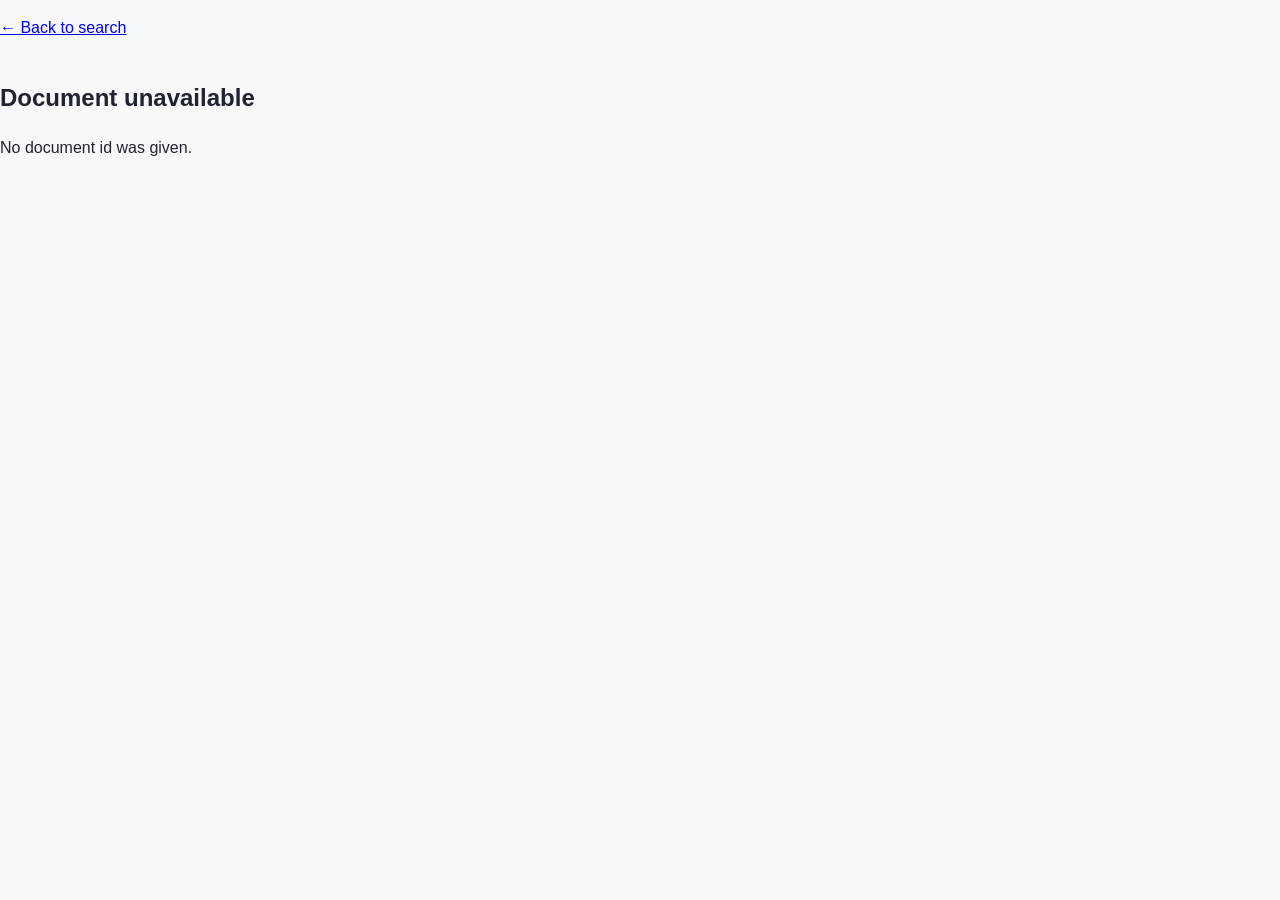
==== web/document.html @ 1c82fb63 "Initial commit: hybrid search engine with BM25 + FAISS + RRF" ====
<!DOCTYPE html>
<html lang="en">
<head>
  <meta charset="utf-8">
  <meta name="viewport" content="width=device-width, initial-scale=1">
  <meta name="color-scheme" content="light dark">
  <title>Document – Mini Search</title>
  <link rel="stylesheet" href="style.css">
</head>
<body>
  <header>
    <p><a href="/">&larr; Back to search</a></p>
  </header>

  <main>
    <article class="doc">
      <h1 id="doc-title">Loading…</h1>
      <p id="doc-category" class="doc-category"></p>
      <div id="doc-text" class="doc-text"></div>
    </article>
  </main>

  <script>
    (function () {
      "use strict";

      var titleEl = document.getElementById("doc-title");
      var categoryEl = document.getElementById("doc-category");
      var textEl = document.getElementById("doc-text");

      function showError(message) {
        titleEl.textContent = "Document unavailable";
        categoryEl.textContent = "";
        textEl.textContent = message;
      }

      var docId = new URLSearchParams(window.location.search).get("id");
      if (!docId) {
        showError("No document id was given.");
        return;
      }

      fetch("/document/" + encodeURIComponent(docId))
        .then(function (response) {
          if (response.status === 404) {
            throw new Error("Document " + docId + " was not found.");
          }
          if (!response.ok) {
            throw new Error("The server returned " + response.status + ".");
          }
          return response.json();
        })
        .then(function (doc) {
          document.title = doc.doc_id + " – Mini Search";
          titleEl.textContent = doc.doc_id;
          categoryEl.textContent = doc.category;
          textEl.textContent = doc.text;
          textEl.style.whiteSpace = "pre-wrap";
        })
        .catch(function (error) {
          showError(error.message);
        });
    })();
  </script>
</body>
</html>
---- web/style.css ----
:root {
  --bg: #f7f8fa;
  --surface: #ffffff;
  --text: #1f2430;
  --muted: #6b7280;
  --accent: #3b6cf6;
  --accent-hover: #2f58d0;
  --border: #e3e6ec;
  --error: #d92d20;
  --shadow: 0 1px 3px rgba(16, 24, 40, 0.08), 0 6px 18px rgba(16, 24, 40, 0.06);
}

@media (prefers-color-scheme: dark) {
  :root {
    --bg: #14161b;
    --surface: #1d2027;
    --text: #e8eaf0;
    --muted: #98a1b3;
    --border: #2c303a;
    --error: #f97066;
    --shadow: 0 1px 3px rgba(0, 0, 0, 0.5);
  }
}

*,
*::before,
*::after {
  box-sizing: border-box;
}

body {
  margin: 0;
  font-family: -apple-system, BlinkMacSystemFont, "Segoe UI", Roboto, Helvetica,
    Arial, sans-serif;
  background: var(--bg);
  color: var(--text);
  line-height: 1.5;
}

.page {
  display: flex;
  flex-direction: column;
  align-items: center;
  min-height: 100vh;
  padding: 0 1rem 3rem;
}

.search-area {
  width: 100%;
  max-width: 680px;
  margin-top: 28vh;
  text-align: center;
  transition: margin-top 0.3s ease;
}

body.searched .search-area {
  margin-top: 2.5rem;
}

.logo {
  margin: 0 0 1.25rem;
  font-size: 2.6rem;
  font-weight: 700;
  letter-spacing: -0.03em;
}

.logo span {
  color: var(--accent);
}

.search-box {
  display: flex;
  gap: 0.5rem;
  padding: 0.45rem;
  background: var(--surface);
  border: 1px solid var(--border);
  border-radius: 999px;
  box-shadow: var(--shadow);
}

.search-box:focus-within {
  border-color: var(--accent);
}

.search-box input {
  flex: 1;
  min-width: 0;
  padding: 0.5rem 1rem;
  border: 0;
  outline: 0;
  background: transparent;
  color: inherit;
  font: inherit;
  font-size: 1.05rem;
  -webkit-appearance: none;
  appearance: none;
}

.search-box button {
  padding: 0.55rem 1.4rem;
  border: 0;
  border-radius: 999px;
  background: var(--accent);
  color: #ffffff;
  font: inherit;
  font-weight: 600;
  cursor: pointer;
  transition: background 0.15s ease;
}

.search-box button:hover {
  background: var(--accent-hover);
}

.search-box button:disabled {
  opacity: 0.6;
  cursor: progress;
}

.hint {
  margin: 0.75rem 0 0;
  color: var(--muted);
  font-size: 0.85rem;
}

.status {
  width: 100%;
  max-width: 680px;
  min-height: 1.5rem;
  margin-top: 1.25rem;
  color: var(--muted);
  font-size: 0.95rem;
}

.status.error {
  color: var(--error);
}

.results {
  display: flex;
  flex-direction: column;
  gap: 0.9rem;
  width: 100%;
  max-width: 680px;
}

.result {
  padding: 1rem 1.15rem;
  background: var(--surface);
  border: 1px solid var(--border);
  border-radius: 12px;
  box-shadow: var(--shadow);
}

.result-header {
  display: flex;
  align-items: baseline;
  justify-content: space-between;
  gap: 1rem;
}

.result-title {
  margin: 0;
  color: var(--accent);
  font-size: 1.05rem;
  font-weight: 600;
  overflow-wrap: anywhere;
}

.result-score {
  flex-shrink: 0;
  padding: 0.1rem 0.55rem;
  border: 1px solid var(--border);
  border-radius: 999px;
  color: var(--muted);
  font-size: 0.78rem;
  font-variant-numeric: tabular-nums;
}

.result-snippet {
  margin: 0.5rem 0 0;
  color: var(--text);
  font-size: 0.95rem;
}

.facets {
  margin: 1rem 0 0;
  padding: 0;
  border: 0;
  text-align: center;
}

.facets[hidden],
.facet-clear[hidden] {
  display: none;
}

.facets-title {
  margin: 0 auto 0.5rem;
  padding: 0;
  color: var(--muted);
  font-size: 0.8rem;
  font-weight: 600;
  letter-spacing: 0.06em;
  text-transform: uppercase;
}

.facet-list {
  display: flex;
  flex-wrap: wrap;
  justify-content: center;
  gap: 0.5rem;
}

.facet {
  position: relative;
  display: inline-flex;
  align-items: center;
  gap: 0.45rem;
  padding: 0.3rem 0.8rem;
  background: var(--surface);
  border: 1px solid var(--border);
  border-radius: 999px;
  color: var(--text);
  font-size: 0.9rem;
  cursor: pointer;
  user-select: none;
  transition: background 0.15s ease, border-color 0.15s ease, color 0.15s ease;
}

.facet:hover {
  border-color: var(--accent);
}

.facet input {
  position: absolute;
  opacity: 0;
  pointer-events: none;
}

.facet.selected {
  background: var(--accent);
  border-color: var(--accent);
  color: #ffffff;
}

.facet:has(input:focus-visible) {
  outline: 2px solid var(--accent);
  outline-offset: 2px;
}

.facet-count {
  font-size: 0.75rem;
  font-variant-numeric: tabular-nums;
  opacity: 0.7;
}

.facet-clear {
  margin-top: 0.6rem;
  padding: 0.1rem 0.4rem;
  border: 0;
  background: none;
  color: var(--accent);
  font: inherit;
  font-size: 0.85rem;
  cursor: pointer;
}

.facet-clear:hover {
  text-decoration: underline;
}

mark {
  padding: 0 0.1em;
  border-radius: 3px;
  background: rgba(255, 213, 79, 0.55);
  color: inherit;
}

@media (prefers-color-scheme: dark) {
  mark {
    background: rgba(255, 213, 79, 0.3);
  }
}

@media (max-width: 520px) {
  .search-area {
    margin-top: 18vh;
  }

  .logo {
    font-size: 2.1rem;
  }

  .search-box button {
    padding: 0.55rem 1rem;
  }
}

/* Search mode toggle (Keywords / Semantic / Hybrid) */
.visually-hidden {
  position: absolute;
  width: 1px;
  height: 1px;
  margin: -1px;
  padding: 0;
  overflow: hidden;
  clip: rect(0 0 0 0);
  white-space: nowrap;
  border: 0;
}

.mode-toggle {
  display: inline-flex;
  gap: 0.2rem;
  margin: 0 0 0.9rem;
  padding: 0.2rem;
  background: var(--surface);
  border: 1px solid var(--border);
  border-radius: 999px;
}

.mode-option {
  position: relative;
  cursor: pointer;
}

.mode-option input {
  position: absolute;
  opacity: 0;
  pointer-events: none;
}

.mode-option span {
  display: block;
  padding: 0.3rem 1rem;
  border-radius: 999px;
  color: var(--muted);
  font-size: 0.88rem;
  font-weight: 600;
  user-select: none;
  transition: background 0.15s ease, color 0.15s ease;
}

.mode-option:hover span {
  color: var(--text);
}

.mode-option input:checked + span {
  background: var(--accent);
  color: #ffffff;
}

.mode-option input:focus-visible + span {
  outline: 2px solid var(--accent);
  outline-offset: 2px;
}

/* Autocomplete dropdown */
.search-wrap {
  position: relative;
}

#suggestions {
  position: absolute;
  top: calc(100% + 0.4rem);
  left: 0;
  right: 0;
  z-index: 100;
  max-height: 22rem;
  overflow-y: auto;
  padding: 0.35rem 0;
  background: var(--surface, #ffffff);
  border: 1px solid var(--border);
  border-radius: 16px;
  box-shadow: var(--shadow);
  text-align: left;
}

#suggestions[hidden],
#suggestions:empty {
  display: none;
}

.suggestion {
  padding: 0.55rem 1.1rem;
  overflow: hidden;
  color: var(--text);
  font-size: 0.95rem;
  text-overflow: ellipsis;
  white-space: nowrap;
  cursor: pointer;
}

.suggestion:hover,
.suggestion.active {
  background: rgba(59, 108, 246, 0.12);
}

/* ---- Clickable results: append to style.css ---- */
.result {
  cursor: pointer;
}

.result-title a {
  color: inherit;
  text-decoration: none;
}

.result-title a:hover,
.result-title a:focus-visible {
  text-decoration: underline;
}

.result-body {
  margin-top: 0.75rem;
  padding-top: 0.75rem;
  border-top: 1px dashed var(--border);
  color: var(--muted);
  font-size: 0.92rem;
  white-space: pre-wrap;
  overflow-wrap: anywhere;
  cursor: auto;
}

.result-body[hidden] {
  display: none;
}

.result-body.error {
  color: var(--error);
}

/* Standalone document page (document.html) */
.doc {
  width: 100%;
  max-width: 720px;
  margin-top: 2.5rem;
}

.doc-back {
  display: inline-block;
  margin-bottom: 1.25rem;
  color: var(--accent);
  font-size: 0.9rem;
  text-decoration: none;
}

.doc-back:hover {
  text-decoration: underline;
}

.doc-title {
  margin: 0;
  font-size: 1.6rem;
  letter-spacing: -0.02em;
  overflow-wrap: anywhere;
}

.doc-category {
  margin: 0.25rem 0 1.25rem;
  color: var(--muted);
  font-size: 0.9rem;
}

.doc-text p {
  margin: 0 0 1rem;
  white-space: pre-wrap;
  overflow-wrap: anywhere;
}

.doc-status {
  color: var(--muted);
}

.doc-status.error {
  color: var(--error);
}
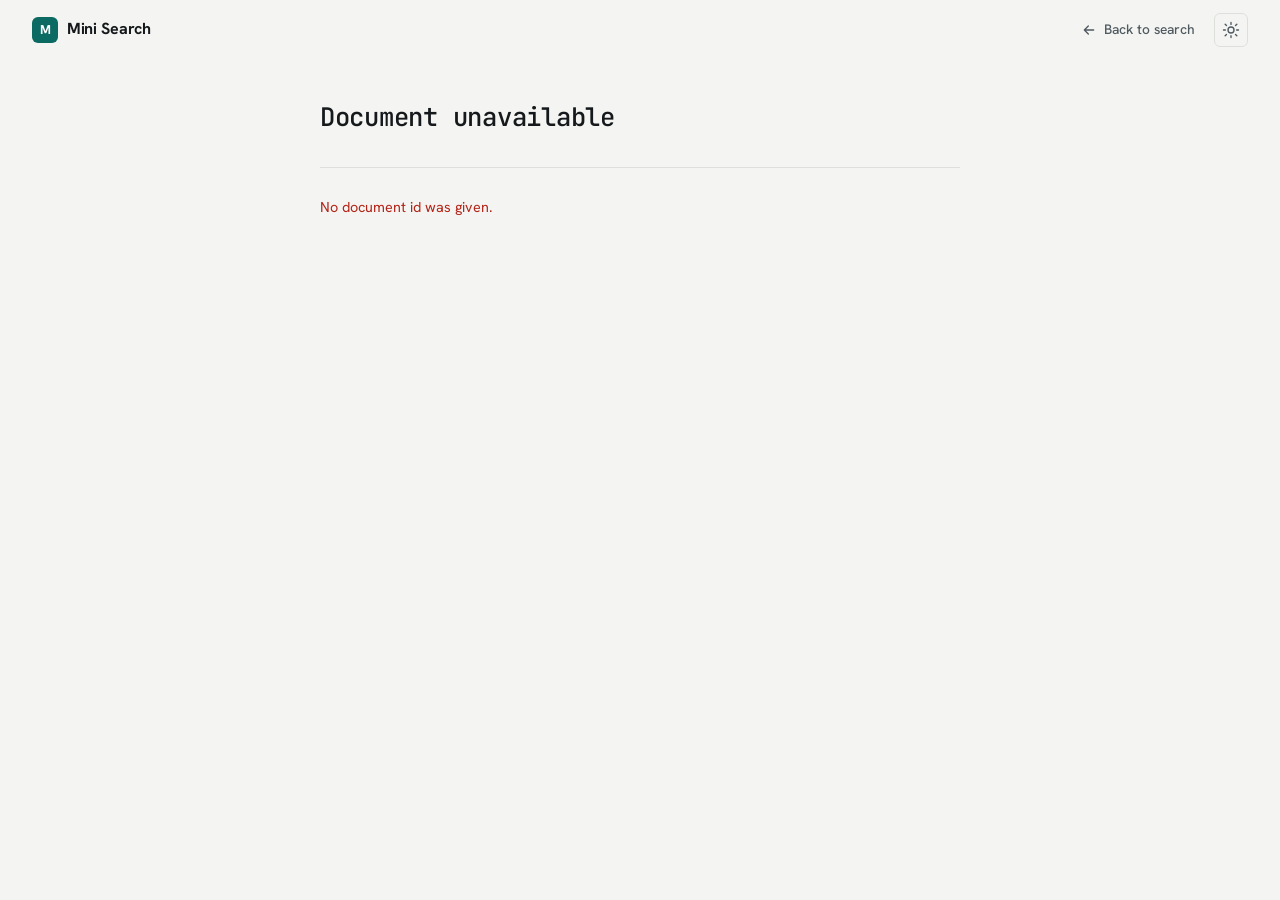
==== commit 78f04c61: "change in frontend" ====
--- a/web/document.html
+++ b/web/document.html
@@ -4,18 +4,39 @@
   <meta charset="utf-8">
   <meta name="viewport" content="width=device-width, initial-scale=1">
   <meta name="color-scheme" content="light dark">
-  <title>Document – Mini Search</title>
+  <title>Document · Mini Search</title>
+  <link rel="preconnect" href="https://fonts.googleapis.com">
+  <link rel="preconnect" href="https://fonts.gstatic.com" crossorigin>
+  <link rel="stylesheet" href="https://fonts.googleapis.com/css2?family=Hanken+Grotesk:wght@400;500;600;700&family=Source+Serif+4:opsz,wght@8..60,400;8..60,600&family=JetBrains+Mono:wght@400;500&display=swap">
+  <script>try{var t=localStorage.getItem("mini-search-theme");if(t)document.documentElement.dataset.theme=t}catch(e){}</script>
   <link rel="stylesheet" href="style.css">
 </head>
 <body>
-  <header>
-    <p><a href="/">&larr; Back to search</a></p>
+  <header class="topbar">
+    <a href="/" class="brand">
+      <span class="brand-mark" aria-hidden="true">M</span>
+      <span class="brand-name">Mini Search</span>
+    </a>
+    <div class="topbar-actions">
+      <a class="ghost-link" href="/">
+        <svg viewBox="0 0 24 24" width="16" height="16" aria-hidden="true"><path d="M19 12H5M11 6l-6 6 6 6" fill="none" stroke="currentColor" stroke-width="2" stroke-linecap="round" stroke-linejoin="round"/></svg>
+        <span>Back to search</span>
+      </a>
+      <button id="theme-toggle" class="icon-btn" type="button" aria-label="Toggle color theme" title="Toggle theme">
+        <svg class="icon-sun" viewBox="0 0 24 24" width="18" height="18" aria-hidden="true"><circle cx="12" cy="12" r="4" fill="none" stroke="currentColor" stroke-width="1.8"/><path d="M12 2v2.5M12 19.5V22M4.2 4.2l1.8 1.8M18 18l1.8 1.8M2 12h2.5M19.5 12H22M4.2 19.8 6 18M18 6l1.8-1.8" stroke="currentColor" stroke-width="1.8" stroke-linecap="round"/></svg>
+        <svg class="icon-moon" viewBox="0 0 24 24" width="18" height="18" aria-hidden="true"><path d="M20 14.5A8 8 0 1 1 9.5 4a6.5 6.5 0 0 0 10.5 10.5Z" fill="none" stroke="currentColor" stroke-width="1.8" stroke-linejoin="round"/></svg>
+      </button>
+    </div>
   </header>
 
-  <main>
+  <main class="page page-doc">
     <article class="doc">
-      <h1 id="doc-title">Loading…</h1>
-      <p id="doc-category" class="doc-category"></p>
+      <h1 id="doc-title" class="doc-title">Loading…</h1>
+      <div class="doc-meta">
+        <span id="doc-category" class="doc-category" hidden></span>
+        <span id="doc-id" class="doc-id mono"></span>
+      </div>
+      <div id="doc-status" class="doc-status" role="status" aria-live="polite"></div>
       <div id="doc-text" class="doc-text"></div>
     </article>
   </main>
@@ -26,12 +47,20 @@
 
       var titleEl = document.getElementById("doc-title");
       var categoryEl = document.getElementById("doc-category");
+      var idEl = document.getElementById("doc-id");
+      var statusEl = document.getElementById("doc-status");
       var textEl = document.getElementById("doc-text");
+
+      function setStatus(message, kind) {
+        statusEl.textContent = message;
+        statusEl.className = kind ? "doc-status " + kind : "doc-status";
+      }
 
       function showError(message) {
         titleEl.textContent = "Document unavailable";
-        categoryEl.textContent = "";
-        textEl.textContent = message;
+        categoryEl.hidden = true;
+        setStatus(message, "error");
+        textEl.replaceChildren();
       }
 
       var docId = new URLSearchParams(window.location.search).get("id");
@@ -39,6 +68,9 @@
         showError("No document id was given.");
         return;
       }
+
+      idEl.textContent = docId;
+      setStatus("Loading…", "loading");
 
       fetch("/document/" + encodeURIComponent(docId))
         .then(function (response) {
@@ -51,16 +83,47 @@
           return response.json();
         })
         .then(function (doc) {
-          document.title = doc.doc_id + " – Mini Search";
+          document.title = doc.doc_id + " · Mini Search";
           titleEl.textContent = doc.doc_id;
-          categoryEl.textContent = doc.category;
-          textEl.textContent = doc.text;
-          textEl.style.whiteSpace = "pre-wrap";
+          categoryEl.textContent = doc.category || "";
+          categoryEl.hidden = !doc.category;
+          idEl.textContent = doc.doc_id;
+
+          var fragment = document.createDocumentFragment();
+          var blocks = String(doc.text || "").split(/\n{2,}/);
+          for (var i = 0; i < blocks.length; i++) {
+            var block = blocks[i];
+            if (!block.trim()) continue;
+            var p = document.createElement("p");
+            p.textContent = block;
+            fragment.appendChild(p);
+          }
+          textEl.replaceChildren(fragment);
+          setStatus("", "");
         })
         .catch(function (error) {
           showError(error.message);
         });
     })();
   </script>
+
+  <script>
+    (function () {
+      "use strict";
+      var key = "mini-search-theme";
+      var stored = localStorage.getItem(key);
+      if (stored) document.documentElement.dataset.theme = stored;
+      var btn = document.getElementById("theme-toggle");
+      if (!btn) return;
+      btn.addEventListener("click", function () {
+        var current =
+          document.documentElement.dataset.theme ||
+          (window.matchMedia("(prefers-color-scheme: dark)").matches ? "dark" : "light");
+        var next = current === "dark" ? "light" : "dark";
+        document.documentElement.dataset.theme = next;
+        localStorage.setItem(key, next);
+      });
+    })();
+  </script>
 </body>
 </html>
--- a/web/style.css
+++ b/web/style.css
@@ -1,478 +1,173 @@
+/* Mini Search — design tokens */
 :root {
-  --bg: #f7f8fa;
-  --surface: #ffffff;
-  --text: #1f2430;
-  --muted: #6b7280;
-  --accent: #3b6cf6;
-  --accent-hover: #2f58d0;
-  --border: #e3e6ec;
-  --error: #d92d20;
-  --shadow: 0 1px 3px rgba(16, 24, 40, 0.08), 0 6px 18px rgba(16, 24, 40, 0.06);
+  --bg: #f4f5f2; --surface: #fbfbf9; --text: #15191c; --muted: #4f5a60; --soft: #76828a;
+  --line: #dcdfda; --line-2: #c3c9c4; --accent: #0b6b63; --accent-soft: rgba(11,107,99,.1);
+  --ring: rgba(11,107,99,.3); --error: #b42318; --mark: #ffe58a; --on-accent: #fff;
+  --ui: "Hanken Grotesk", system-ui, -apple-system, "Segoe UI", sans-serif;
+  --read: "Source Serif 4", Georgia, "Times New Roman", serif;
+  --mono: "JetBrains Mono", ui-monospace, Menlo, Consolas, monospace;
+  --w: 760px; --t: 160ms ease; color-scheme: light;
 }
-
+:root[data-theme="dark"] {
+  --bg: #101413; --surface: #161b1a; --text: #e6ebe8; --muted: #a2aeaa; --soft: #7a8682;
+  --line: #26302d; --line-2: #36423e; --accent: #4fc3b5; --accent-soft: rgba(79,195,181,.12);
+  --ring: rgba(79,195,181,.35); --error: #f08a80; --mark: rgba(255,214,90,.28); --on-accent: #08201d;
+  color-scheme: dark;
+}
 @media (prefers-color-scheme: dark) {
-  :root {
-    --bg: #14161b;
-    --surface: #1d2027;
-    --text: #e8eaf0;
-    --muted: #98a1b3;
-    --border: #2c303a;
-    --error: #f97066;
-    --shadow: 0 1px 3px rgba(0, 0, 0, 0.5);
+  :root:not([data-theme="light"]) {
+    --bg: #101413; --surface: #161b1a; --text: #e6ebe8; --muted: #a2aeaa; --soft: #7a8682;
+    --line: #26302d; --line-2: #36423e; --accent: #4fc3b5; --accent-soft: rgba(79,195,181,.12);
+    --ring: rgba(79,195,181,.35); --error: #f08a80; --mark: rgba(255,214,90,.28); --on-accent: #08201d;
+    color-scheme: dark;
   }
 }
 
-*,
-*::before,
-*::after {
-  box-sizing: border-box;
+*, *::before, *::after { box-sizing: border-box; }
+html, body { margin: 0; padding: 0; }
+html { scroll-behavior: smooth; }
+body { font-family: var(--ui); background: var(--bg); color: var(--text); line-height: 1.55; min-height: 100vh; -webkit-font-smoothing: antialiased; }
+.mono { font-family: var(--mono); font-size: .82em; }
+.visually-hidden { position: absolute !important; width: 1px; height: 1px; margin: -1px; padding: 0; overflow: hidden; clip: rect(0 0 0 0); white-space: nowrap; border: 0; }
+:focus-visible { outline: 2px solid var(--accent); outline-offset: 2px; }
+.aurora { display: none; }
+
+/* Top bar */
+.topbar { position: sticky; top: 0; z-index: 40; display: flex; align-items: center; justify-content: space-between; gap: 1rem; padding: .8rem clamp(1rem, 4vw, 2rem); background: color-mix(in srgb, var(--bg) 88%, transparent); backdrop-filter: blur(10px); -webkit-backdrop-filter: blur(10px); border-bottom: 1px solid transparent; transition: border-color var(--t); }
+body.searched .topbar { border-bottom-color: var(--line); }
+.brand { display: inline-flex; align-items: center; gap: .55rem; color: var(--text); text-decoration: none; font-weight: 700; letter-spacing: -.01em; }
+.brand-mark { display: inline-grid; place-items: center; width: 26px; height: 26px; border-radius: 6px; background: var(--accent); color: var(--on-accent); font-size: .8rem; font-weight: 700; }
+.topbar-actions { display: flex; align-items: center; gap: .5rem; }
+.ghost-link { display: inline-flex; align-items: center; gap: .4rem; padding: .4rem .7rem; border-radius: 6px; color: var(--muted); font-size: .86rem; font-weight: 500; text-decoration: none; transition: color var(--t), background var(--t); }
+.ghost-link:hover { color: var(--text); background: var(--accent-soft); }
+.icon-btn { display: inline-grid; place-items: center; width: 34px; height: 34px; padding: 0; border: 1px solid var(--line); border-radius: 6px; background: transparent; color: var(--muted); cursor: pointer; transition: color var(--t), border-color var(--t); }
+.icon-btn:hover { color: var(--text); border-color: var(--line-2); }
+.icon-btn .icon-moon { display: none; }
+:root[data-theme="dark"] .icon-btn .icon-sun { display: none; }
+:root[data-theme="dark"] .icon-btn .icon-moon { display: block; }
+@media (prefers-color-scheme: dark) {
+  :root:not([data-theme="light"]) .icon-btn .icon-sun { display: none; }
+  :root:not([data-theme="light"]) .icon-btn .icon-moon { display: block; }
 }
 
-body {
-  margin: 0;
-  font-family: -apple-system, BlinkMacSystemFont, "Segoe UI", Roboto, Helvetica,
-    Arial, sans-serif;
-  background: var(--bg);
-  color: var(--text);
-  line-height: 1.5;
+/* Page + hero (left aligned) */
+.page { max-width: var(--w); margin: 0 auto; padding: 2rem 1.25rem 5rem; }
+.hero { margin-top: clamp(2.5rem, 12vh, 7rem); transition: margin-top 350ms ease; }
+body.searched .hero { margin-top: 1rem; }
+.hero-title { margin: 0 0 .4rem; font-size: clamp(2rem, 5vw, 3.1rem); font-weight: 700; letter-spacing: -.035em; line-height: 1.08; }
+.gradient-text { color: inherit; }
+.hero-sub { margin: 0 0 1.75rem; color: var(--muted); max-width: 52ch; }
+body.searched .hero-title, body.searched .hero-sub { display: none; }
+
+/* Search field: one strong line, not a floating card */
+.search-wrap { position: relative; }
+.search-box { display: flex; align-items: center; gap: .6rem; padding: .35rem .35rem .35rem .25rem; background: var(--surface); border: 1px solid var(--line-2); border-bottom: 3px solid var(--accent); border-radius: 8px; transition: box-shadow var(--t); }
+.search-box:focus-within { box-shadow: 0 0 0 4px var(--ring); }
+.search-icon { margin-left: .6rem; color: var(--soft); flex-shrink: 0; }
+.search-box input { flex: 1; min-width: 0; padding: .7rem 0; border: 0; outline: 0; background: transparent; color: inherit; font: inherit; font-size: 1.12rem; -webkit-appearance: none; appearance: none; }
+.search-box input::placeholder { color: var(--soft); }
+.search-box input::-webkit-search-cancel-button { -webkit-appearance: none; }
+.key-hint, .tip kbd { padding: .1rem .45rem; border: 1px solid var(--line-2); border-bottom-width: 2px; border-radius: 4px; color: var(--soft); font: 500 .75rem var(--mono); }
+.search-box button { display: inline-flex; align-items: center; gap: .45rem; padding: .65rem 1.1rem; border: 0; border-radius: 6px; background: var(--accent); color: var(--on-accent); font: 600 .95rem var(--ui); cursor: pointer; transition: opacity var(--t); }
+.search-box button:hover { opacity: .9; }
+.search-box button:disabled { opacity: .55; cursor: progress; }
+
+/* Suggestions */
+.suggestions { position: absolute; left: 0; right: 0; top: calc(100% + 6px); z-index: 30; max-height: 340px; overflow-y: auto; padding: .3rem; background: var(--surface); border: 1px solid var(--line-2); border-radius: 8px; box-shadow: 0 16px 40px -12px rgba(0,0,0,.25); }
+.suggestions[hidden] { display: none; }
+.suggestion { padding: .5rem .7rem; border-radius: 5px; color: var(--muted); font-size: .94rem; cursor: pointer; white-space: nowrap; overflow: hidden; text-overflow: ellipsis; }
+.suggestion.active { background: var(--accent-soft); color: var(--text); }
+
+/* Mode: segmented control */
+.mode-toggle { display: inline-flex; margin-top: 1rem; padding: 3px; border: 1px solid var(--line); border-radius: 8px; background: var(--surface); }
+.mode-slider { display: none; }
+.mode-option { cursor: pointer; }
+.mode-option input { position: absolute; opacity: 0; pointer-events: none; }
+.mode-option span { display: block; padding: .38rem .95rem; border-radius: 5px; color: var(--muted); font-size: .88rem; font-weight: 500; transition: background var(--t), color var(--t); }
+.mode-option:hover span { color: var(--text); }
+.mode-option:has(input:checked) span { background: var(--accent); color: var(--on-accent); }
+.mode-toggle:has(input:focus-visible) { outline: 2px solid var(--accent); outline-offset: 2px; }
+.tip { margin: .9rem 0 0; color: var(--soft); font-size: .84rem; }
+.tip code { font-family: var(--mono); font-size: .92em; color: var(--muted); }
+body.searched .tip { display: none; }
+
+/* Facets */
+.facets { margin: 1.25rem 0 0; padding: 0; border: 0; min-width: 0; }
+.facets[hidden] { display: none; }
+.facet-list { display: flex; flex-wrap: wrap; align-items: center; gap: .4rem; }
+.facet { display: inline-flex; align-items: center; gap: .45rem; padding: .28rem .65rem; border: 1px solid var(--line-2); border-radius: 999px; color: var(--muted); font-size: .84rem; font-weight: 500; cursor: pointer; transition: border-color var(--t), background var(--t), color var(--t); }
+.facet input { position: absolute; opacity: 0; pointer-events: none; }
+.facet:hover { border-color: var(--accent); color: var(--text); }
+.facet.selected { background: var(--accent); border-color: var(--accent); color: var(--on-accent); }
+.facet:has(input:focus-visible) { outline: 2px solid var(--accent); outline-offset: 2px; }
+.facet-count { font: 500 .74rem var(--mono); opacity: .75; font-variant-numeric: tabular-nums; }
+.facet-clear { margin-top: .5rem; padding: .2rem 0; border: 0; background: none; color: var(--muted); font: 500 .84rem var(--ui); text-decoration: underline; text-underline-offset: 3px; cursor: pointer; }
+.facet-clear:hover { color: var(--error); }
+.facet-clear[hidden] { display: none; }
+
+/* Status */
+.status { display: flex; align-items: center; gap: .5rem; min-height: 1.4rem; margin: 1.5rem 0 .25rem; color: var(--muted); font-size: .86rem; }
+.status:empty { display: none; }
+.status.loading::before { content: ""; width: 12px; height: 12px; border: 2px solid var(--line-2); border-top-color: var(--accent); border-radius: 50%; animation: spin 700ms linear infinite; }
+.status.error { color: var(--error); }
+
+/* Results: a ruled list, not cards */
+.results { display: flex; flex-direction: column; animation: fade 220ms ease; }
+.result { padding: 1.2rem 0; border-top: 1px solid var(--line); }
+.result:first-child { border-top-color: var(--line-2); }
+.result-header { display: flex; align-items: baseline; justify-content: space-between; gap: 1rem; }
+.result-title { margin: 0; font: 500 .92rem var(--mono); overflow-wrap: anywhere; }
+.result-title a { color: var(--accent); text-decoration: none; }
+.result-title a:hover { text-decoration: underline; text-underline-offset: 3px; }
+.result-score { display: inline-flex; align-items: center; gap: .5rem; flex-shrink: 0; color: var(--soft); font: 400 .72rem var(--mono); font-variant-numeric: tabular-nums; }
+.score-bar { width: 56px; height: 4px; border-radius: 2px; background: var(--line); overflow: hidden; }
+.score-bar i { display: block; height: 100%; background: var(--accent); }
+.result-snippet { margin: .5rem 0 0; color: var(--text); font: 400 1.04rem/1.65 var(--read); max-width: 68ch; }
+.result-toggle { display: inline-flex; align-items: center; gap: .35rem; margin-top: .6rem; padding: .15rem 0; border: 0; background: none; color: var(--muted); font: 500 .84rem var(--ui); cursor: pointer; }
+.result-toggle:hover { color: var(--accent); }
+.result-toggle::after { content: ""; width: 6px; height: 6px; border-right: 2px solid currentColor; border-bottom: 2px solid currentColor; transform: translateY(-2px) rotate(45deg); transition: transform var(--t); }
+.result-toggle[aria-expanded="true"]::after { transform: translateY(1px) rotate(225deg); }
+.result-body { margin-top: .8rem; padding: .9rem 0 .2rem 1rem; border-left: 3px solid var(--accent); color: var(--text); font: 400 1rem/1.75 var(--read); white-space: pre-wrap; overflow-wrap: anywhere; max-width: 68ch; }
+.result-body[hidden] { display: none; }
+.result-body.error { color: var(--error); }
+mark { padding: 0 .12em; border-radius: 3px; background: var(--mark); color: inherit; font-weight: 600; }
+
+/* Skeletons */
+.skeleton { pointer-events: none; }
+.skeleton-line { height: 12px; margin-top: .6rem; border-radius: 4px; background: linear-gradient(90deg, var(--line) 25%, var(--surface) 40%, var(--line) 60%); background-size: 300% 100%; animation: shimmer 1.4s ease-in-out infinite; }
+.skeleton-line.skeleton-title { width: 30%; height: 13px; margin-top: 0; }
+.skeleton-line.short { width: 60%; }
+
+/* Document page */
+.page-doc { max-width: 680px; padding-top: 2.5rem; }
+.doc-eyebrow { display: none; }
+.doc-title { margin: 0; font: 500 clamp(1.25rem, 3vw, 1.6rem) var(--mono); letter-spacing: -.01em; line-height: 1.3; overflow-wrap: anywhere; }
+.doc-meta { display: flex; flex-wrap: wrap; align-items: center; gap: .6rem; margin: .8rem 0 1.75rem; padding-bottom: 1.25rem; border-bottom: 1px solid var(--line); }
+.doc-category { padding: .15rem .65rem; border-radius: 999px; background: var(--accent-soft); color: var(--accent); font-size: .8rem; font-weight: 600; }
+.doc-category[hidden] { display: none; }
+.doc-id { color: var(--soft); }
+.doc-status { margin: 1rem 0; color: var(--muted); font-size: .9rem; }
+.doc-status:empty { display: none; }
+.doc-status.error { color: var(--error); }
+.doc-text { font: 400 1.14rem/1.8 var(--read); }
+.doc-text p { margin: 0 0 1.3rem; max-width: 66ch; }
+
+@keyframes spin { to { transform: rotate(360deg); } }
+@keyframes shimmer { from { background-position: 100% 0; } to { background-position: -100% 0; } }
+@keyframes fade { from { opacity: 0; } to { opacity: 1; } }
+@media (prefers-reduced-motion: reduce) {
+  *, *::before, *::after { animation-duration: .01ms !important; animation-iteration-count: 1 !important; transition-duration: .01ms !important; scroll-behavior: auto !important; }
+}
+@media (max-width: 560px) {
+  .key-hint, .btn-label { display: none; }
+  .search-box button { padding: .65rem .8rem; }
+  .mode-option span { padding: .38rem .7rem; }
+  .result-header { flex-direction: column; gap: .35rem; }
 }
 
-.page {
-  display: flex;
-  flex-direction: column;
-  align-items: center;
-  min-height: 100vh;
-  padding: 0 1rem 3rem;
-}
-
-.search-area {
-  width: 100%;
-  max-width: 680px;
-  margin-top: 28vh;
-  text-align: center;
-  transition: margin-top 0.3s ease;
-}
-
-body.searched .search-area {
-  margin-top: 2.5rem;
-}
-
-.logo {
-  margin: 0 0 1.25rem;
-  font-size: 2.6rem;
-  font-weight: 700;
-  letter-spacing: -0.03em;
-}
-
-.logo span {
-  color: var(--accent);
-}
-
-.search-box {
-  display: flex;
-  gap: 0.5rem;
-  padding: 0.45rem;
-  background: var(--surface);
-  border: 1px solid var(--border);
-  border-radius: 999px;
-  box-shadow: var(--shadow);
-}
-
-.search-box:focus-within {
-  border-color: var(--accent);
-}
-
-.search-box input {
-  flex: 1;
-  min-width: 0;
-  padding: 0.5rem 1rem;
-  border: 0;
-  outline: 0;
-  background: transparent;
-  color: inherit;
-  font: inherit;
-  font-size: 1.05rem;
-  -webkit-appearance: none;
-  appearance: none;
-}
-
-.search-box button {
-  padding: 0.55rem 1.4rem;
-  border: 0;
-  border-radius: 999px;
-  background: var(--accent);
-  color: #ffffff;
-  font: inherit;
-  font-weight: 600;
-  cursor: pointer;
-  transition: background 0.15s ease;
-}
-
-.search-box button:hover {
-  background: var(--accent-hover);
-}
-
-.search-box button:disabled {
-  opacity: 0.6;
-  cursor: progress;
-}
-
-.hint {
-  margin: 0.75rem 0 0;
-  color: var(--muted);
-  font-size: 0.85rem;
-}
-
-.status {
-  width: 100%;
-  max-width: 680px;
-  min-height: 1.5rem;
-  margin-top: 1.25rem;
-  color: var(--muted);
-  font-size: 0.95rem;
-}
-
-.status.error {
-  color: var(--error);
-}
-
-.results {
-  display: flex;
-  flex-direction: column;
-  gap: 0.9rem;
-  width: 100%;
-  max-width: 680px;
-}
-
-.result {
-  padding: 1rem 1.15rem;
-  background: var(--surface);
-  border: 1px solid var(--border);
-  border-radius: 12px;
-  box-shadow: var(--shadow);
-}
-
-.result-header {
-  display: flex;
-  align-items: baseline;
-  justify-content: space-between;
-  gap: 1rem;
-}
-
-.result-title {
-  margin: 0;
-  color: var(--accent);
-  font-size: 1.05rem;
-  font-weight: 600;
-  overflow-wrap: anywhere;
-}
-
-.result-score {
-  flex-shrink: 0;
-  padding: 0.1rem 0.55rem;
-  border: 1px solid var(--border);
-  border-radius: 999px;
-  color: var(--muted);
-  font-size: 0.78rem;
-  font-variant-numeric: tabular-nums;
-}
-
-.result-snippet {
-  margin: 0.5rem 0 0;
-  color: var(--text);
-  font-size: 0.95rem;
-}
-
-.facets {
-  margin: 1rem 0 0;
-  padding: 0;
-  border: 0;
-  text-align: center;
-}
-
-.facets[hidden],
-.facet-clear[hidden] {
-  display: none;
-}
-
-.facets-title {
-  margin: 0 auto 0.5rem;
-  padding: 0;
-  color: var(--muted);
-  font-size: 0.8rem;
-  font-weight: 600;
-  letter-spacing: 0.06em;
-  text-transform: uppercase;
-}
-
-.facet-list {
-  display: flex;
-  flex-wrap: wrap;
-  justify-content: center;
-  gap: 0.5rem;
-}
-
-.facet {
-  position: relative;
-  display: inline-flex;
-  align-items: center;
-  gap: 0.45rem;
-  padding: 0.3rem 0.8rem;
-  background: var(--surface);
-  border: 1px solid var(--border);
-  border-radius: 999px;
-  color: var(--text);
-  font-size: 0.9rem;
-  cursor: pointer;
-  user-select: none;
-  transition: background 0.15s ease, border-color 0.15s ease, color 0.15s ease;
-}
-
-.facet:hover {
-  border-color: var(--accent);
-}
-
-.facet input {
-  position: absolute;
-  opacity: 0;
-  pointer-events: none;
-}
-
-.facet.selected {
-  background: var(--accent);
-  border-color: var(--accent);
-  color: #ffffff;
-}
-
-.facet:has(input:focus-visible) {
-  outline: 2px solid var(--accent);
-  outline-offset: 2px;
-}
-
-.facet-count {
-  font-size: 0.75rem;
-  font-variant-numeric: tabular-nums;
-  opacity: 0.7;
-}
-
-.facet-clear {
-  margin-top: 0.6rem;
-  padding: 0.1rem 0.4rem;
-  border: 0;
-  background: none;
-  color: var(--accent);
-  font: inherit;
-  font-size: 0.85rem;
-  cursor: pointer;
-}
-
-.facet-clear:hover {
-  text-decoration: underline;
-}
-
-mark {
-  padding: 0 0.1em;
-  border-radius: 3px;
-  background: rgba(255, 213, 79, 0.55);
-  color: inherit;
-}
-
-@media (prefers-color-scheme: dark) {
-  mark {
-    background: rgba(255, 213, 79, 0.3);
-  }
-}
-
-@media (max-width: 520px) {
-  .search-area {
-    margin-top: 18vh;
-  }
-
-  .logo {
-    font-size: 2.1rem;
-  }
-
-  .search-box button {
-    padding: 0.55rem 1rem;
-  }
-}
-
-/* Search mode toggle (Keywords / Semantic / Hybrid) */
-.visually-hidden {
-  position: absolute;
-  width: 1px;
-  height: 1px;
-  margin: -1px;
-  padding: 0;
-  overflow: hidden;
-  clip: rect(0 0 0 0);
-  white-space: nowrap;
-  border: 0;
-}
-
-.mode-toggle {
-  display: inline-flex;
-  gap: 0.2rem;
-  margin: 0 0 0.9rem;
-  padding: 0.2rem;
-  background: var(--surface);
-  border: 1px solid var(--border);
-  border-radius: 999px;
-}
-
-.mode-option {
-  position: relative;
-  cursor: pointer;
-}
-
-.mode-option input {
-  position: absolute;
-  opacity: 0;
-  pointer-events: none;
-}
-
-.mode-option span {
-  display: block;
-  padding: 0.3rem 1rem;
-  border-radius: 999px;
-  color: var(--muted);
-  font-size: 0.88rem;
-  font-weight: 600;
-  user-select: none;
-  transition: background 0.15s ease, color 0.15s ease;
-}
-
-.mode-option:hover span {
-  color: var(--text);
-}
-
-.mode-option input:checked + span {
-  background: var(--accent);
-  color: #ffffff;
-}
-
-.mode-option input:focus-visible + span {
-  outline: 2px solid var(--accent);
-  outline-offset: 2px;
-}
-
-/* Autocomplete dropdown */
-.search-wrap {
-  position: relative;
-}
-
-#suggestions {
-  position: absolute;
-  top: calc(100% + 0.4rem);
-  left: 0;
-  right: 0;
-  z-index: 100;
-  max-height: 22rem;
-  overflow-y: auto;
-  padding: 0.35rem 0;
-  background: var(--surface, #ffffff);
-  border: 1px solid var(--border);
-  border-radius: 16px;
-  box-shadow: var(--shadow);
-  text-align: left;
-}
-
-#suggestions[hidden],
-#suggestions:empty {
-  display: none;
-}
-
-.suggestion {
-  padding: 0.55rem 1.1rem;
-  overflow: hidden;
-  color: var(--text);
-  font-size: 0.95rem;
-  text-overflow: ellipsis;
-  white-space: nowrap;
-  cursor: pointer;
-}
-
-.suggestion:hover,
-.suggestion.active {
-  background: rgba(59, 108, 246, 0.12);
-}
-
-/* ---- Clickable results: append to style.css ---- */
-.result {
-  cursor: pointer;
-}
-
-.result-title a {
-  color: inherit;
-  text-decoration: none;
-}
-
-.result-title a:hover,
-.result-title a:focus-visible {
-  text-decoration: underline;
-}
-
-.result-body {
-  margin-top: 0.75rem;
-  padding-top: 0.75rem;
-  border-top: 1px dashed var(--border);
-  color: var(--muted);
-  font-size: 0.92rem;
-  white-space: pre-wrap;
-  overflow-wrap: anywhere;
-  cursor: auto;
-}
-
-.result-body[hidden] {
-  display: none;
-}
-
-.result-body.error {
-  color: var(--error);
-}
-
-/* Standalone document page (document.html) */
-.doc {
-  width: 100%;
-  max-width: 720px;
-  margin-top: 2.5rem;
-}
-
-.doc-back {
-  display: inline-block;
-  margin-bottom: 1.25rem;
-  color: var(--accent);
-  font-size: 0.9rem;
-  text-decoration: none;
-}
-
-.doc-back:hover {
-  text-decoration: underline;
-}
-
-.doc-title {
-  margin: 0;
-  font-size: 1.6rem;
-  letter-spacing: -0.02em;
-  overflow-wrap: anywhere;
-}
-
-.doc-category {
-  margin: 0.25rem 0 1.25rem;
-  color: var(--muted);
-  font-size: 0.9rem;
-}
-
-.doc-text p {
-  margin: 0 0 1rem;
-  white-space: pre-wrap;
-  overflow-wrap: anywhere;
-}
-
-.doc-status {
-  color: var(--muted);
-}
-
-.doc-status.error {
-  color: var(--error);
-}+/* Landing examples + empty-state action */
+.examples { display: flex; flex-wrap: wrap; align-items: center; gap: .5rem; margin-top: 1.1rem; color: var(--soft); font-size: .86rem; }
+.examples button, .status-action { padding: .25rem .7rem; border: 1px solid var(--line-2); border-radius: 999px; background: transparent; color: var(--muted); font: 500 .84rem var(--ui); cursor: pointer; transition: border-color var(--t), color var(--t); }
+.examples button:hover, .status-action:hover { border-color: var(--accent); color: var(--accent); }
+body.searched .examples { display: none; }
+@media print { .topbar, .search-wrap, .mode-toggle, .facets, .result-toggle { display: none; } body { background: #fff; } }
